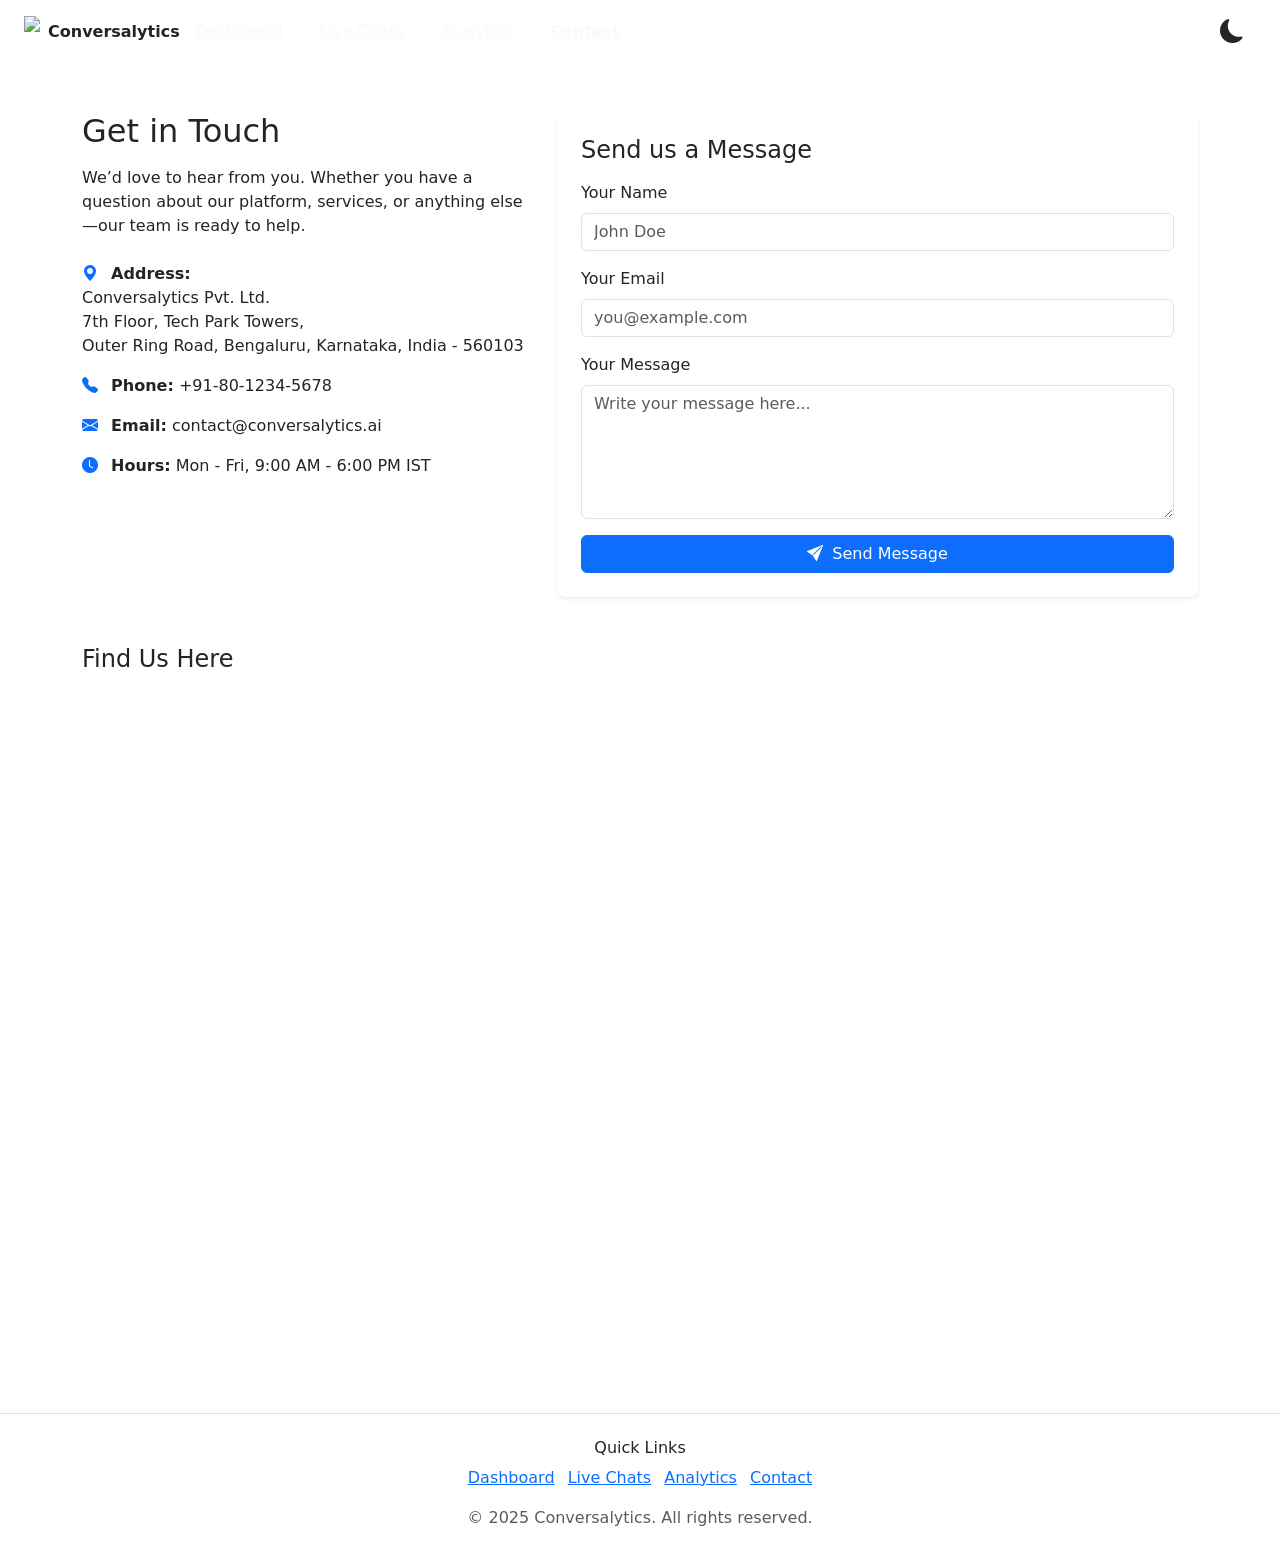
==== frontend/contact.html @ cd5bcfe1 "Upload remaining project files" ====
<!DOCTYPE html>
<html lang="en">

<head>
  <meta charset="UTF-8">
  <title>Contact – Conversalytics</title>
  <meta name="viewport" content="width=device-width, initial-scale=1">
  <link rel="stylesheet" href="https://cdn.jsdelivr.net/npm/bootstrap@5.3.1/dist/css/bootstrap.min.css">
  <link rel="stylesheet" href="https://cdn.jsdelivr.net/npm/bootstrap-icons@1.10.5/font/bootstrap-icons.css">
  <link rel="stylesheet" href="style.css">
</head>

<body class="light-mode">

  <!-- Header -->
  <header class="custom-header d-flex justify-content-between align-items-center px-4 py-2">
    <div class="d-flex align-items-center">
      <img src="logo.png" style="height:32px" class="me-2">
      <span class="fw-bold">Conversalytics</span>
    </div>
    <nav class="d-none d-md-block">
      <a href="index.html" class="mx-3 text-light">Dashboard</a>
      <a href="livechats.html" class="mx-3 text-light">Live Chats</a>
      <a href="analytics.html" class="mx-3 text-light">Analytics</a>
      <a href="contact.html" class="mx-3 fw-semibold text-light">Contact</a>
    </nav>
    <button id="theme-toggle" class="btn border-0 bg-transparent ms-auto fs-4">
      <i class="bi bi-moon-fill"></i>
    </button>

  </header>

  <!-- Contact Section -->
  <main class="container py-5">
    <div class="row g-4">
      <!-- Contact Info -->
      <div class="col-lg-5">
        <div class="contact-info">
          <h2 class="mb-3">Get in Touch</h2>
          <p>We’d love to hear from you. Whether you have a question about our platform, services, or anything else—our
            team is ready to help.</p>

          <ul class="list-unstyled mt-4">
            <li class="mb-3">
              <i class="bi bi-geo-alt-fill text-primary me-2"></i>
              <strong>Address:</strong><br>
              Conversalytics Pvt. Ltd.<br>
              7th Floor, Tech Park Towers,<br>
              Outer Ring Road, Bengaluru, Karnataka, India - 560103
            </li>
            <li class="mb-3">
              <i class="bi bi-telephone-fill text-primary me-2"></i>
              <strong>Phone:</strong> +91-80-1234-5678
            </li>
            <li class="mb-3">
              <i class="bi bi-envelope-fill text-primary me-2"></i>
              <strong>Email:</strong> contact@conversalytics.ai
            </li>
            <li class="mb-3">
              <i class="bi bi-clock-fill text-primary me-2"></i>
              <strong>Hours:</strong> Mon - Fri, 9:00 AM - 6:00 PM IST
            </li>
          </ul>
        </div>
      </div>

      <!-- Contact Form -->
      <div class="col-lg-7">
        <div class="card shadow-sm border-0 rounded-3">
          <div class="card-body p-4">
            <h4 class="mb-3">Send us a Message</h4>
            <form action="#" method="POST">
              <div class="mb-3">
                <label for="name" class="form-label">Your Name</label>
                <input type="text" id="name" name="name" class="form-control" placeholder="John Doe" required>
              </div>
              <div class="mb-3">
                <label for="email" class="form-label">Your Email</label>
                <input type="email" id="email" name="email" class="form-control" placeholder="you@example.com" required>
              </div>
              <div class="mb-3">
                <label for="message" class="form-label">Your Message</label>
                <textarea id="message" name="message" rows="5" class="form-control"
                  placeholder="Write your message here..." required></textarea>
              </div>
              <button type="submit" class="btn btn-primary w-100">
                <i class="bi bi-send-fill me-1"></i> Send Message
              </button>
            </form>
          </div>
        </div>
      </div>
    </div>

    <!-- Map Embed -->
    <div class="mt-5">
      <h4 class="mb-3">Find Us Here</h4>
      <div class="ratio ratio-16x9">
        <iframe
          src="https://www.google.com/maps/embed?pb=!1m18!1m12!1m3!1d3887.865435808989!2d77.6411542!3d12.9344696!2m3!1f0!2f0!3f0!3m2!1i1024!2i768!4f13.1!3m3!1m2!1s0x3bae1405d8d9e7b9%3A0x6e9a3d10b8c2c5b!2sOuter%20Ring%20Road%2C%20Bengaluru!5e0!3m2!1sen!2sin!4v1678531634515"
          style="border:0;" allowfullscreen loading="lazy">
        </iframe>
      </div>
    </div>
  </main>

  <!-- Footer -->
  <!-- Footer -->
<footer class="quick-links text-center py-4 mt-5 border-top">
  <h6>Quick Links</h6>
  <ul class="list-inline">
    <li class="list-inline-item"><a href="index.html">Dashboard</a></li>
    <li class="list-inline-item"><a href="livechats.html">Live Chats</a></li>
    <li class="list-inline-item"><a href="analytics.html">Analytics</a></li>
    <li class="list-inline-item"><a href="contact.html">Contact</a></li>
  </ul>
  <div class="mt-2 text-muted">© 2025 Conversalytics. All rights reserved.</div>
</footer>


  <script src="https://cdn.jsdelivr.net/npm/bootstrap@5.3.1/dist/js/bootstrap.bundle.min.js"></script>
  <script>
    // Theme Toggle
    const toggleBtn = document.getElementById("theme-toggle");
    const body = document.body;
    const icon = toggleBtn.querySelector("i");

    toggleBtn.addEventListener("click", () => {
      body.classList.toggle("dark-mode");
      body.classList.toggle("light-mode");

      if (body.classList.contains("dark-mode")) {
        icon.classList.replace("bi-moon-fill", "bi-sun-fill");
      } else {
        icon.classList.replace("bi-sun-fill", "bi-moon-fill");
      }
    });
  </script>
</body>

</html>
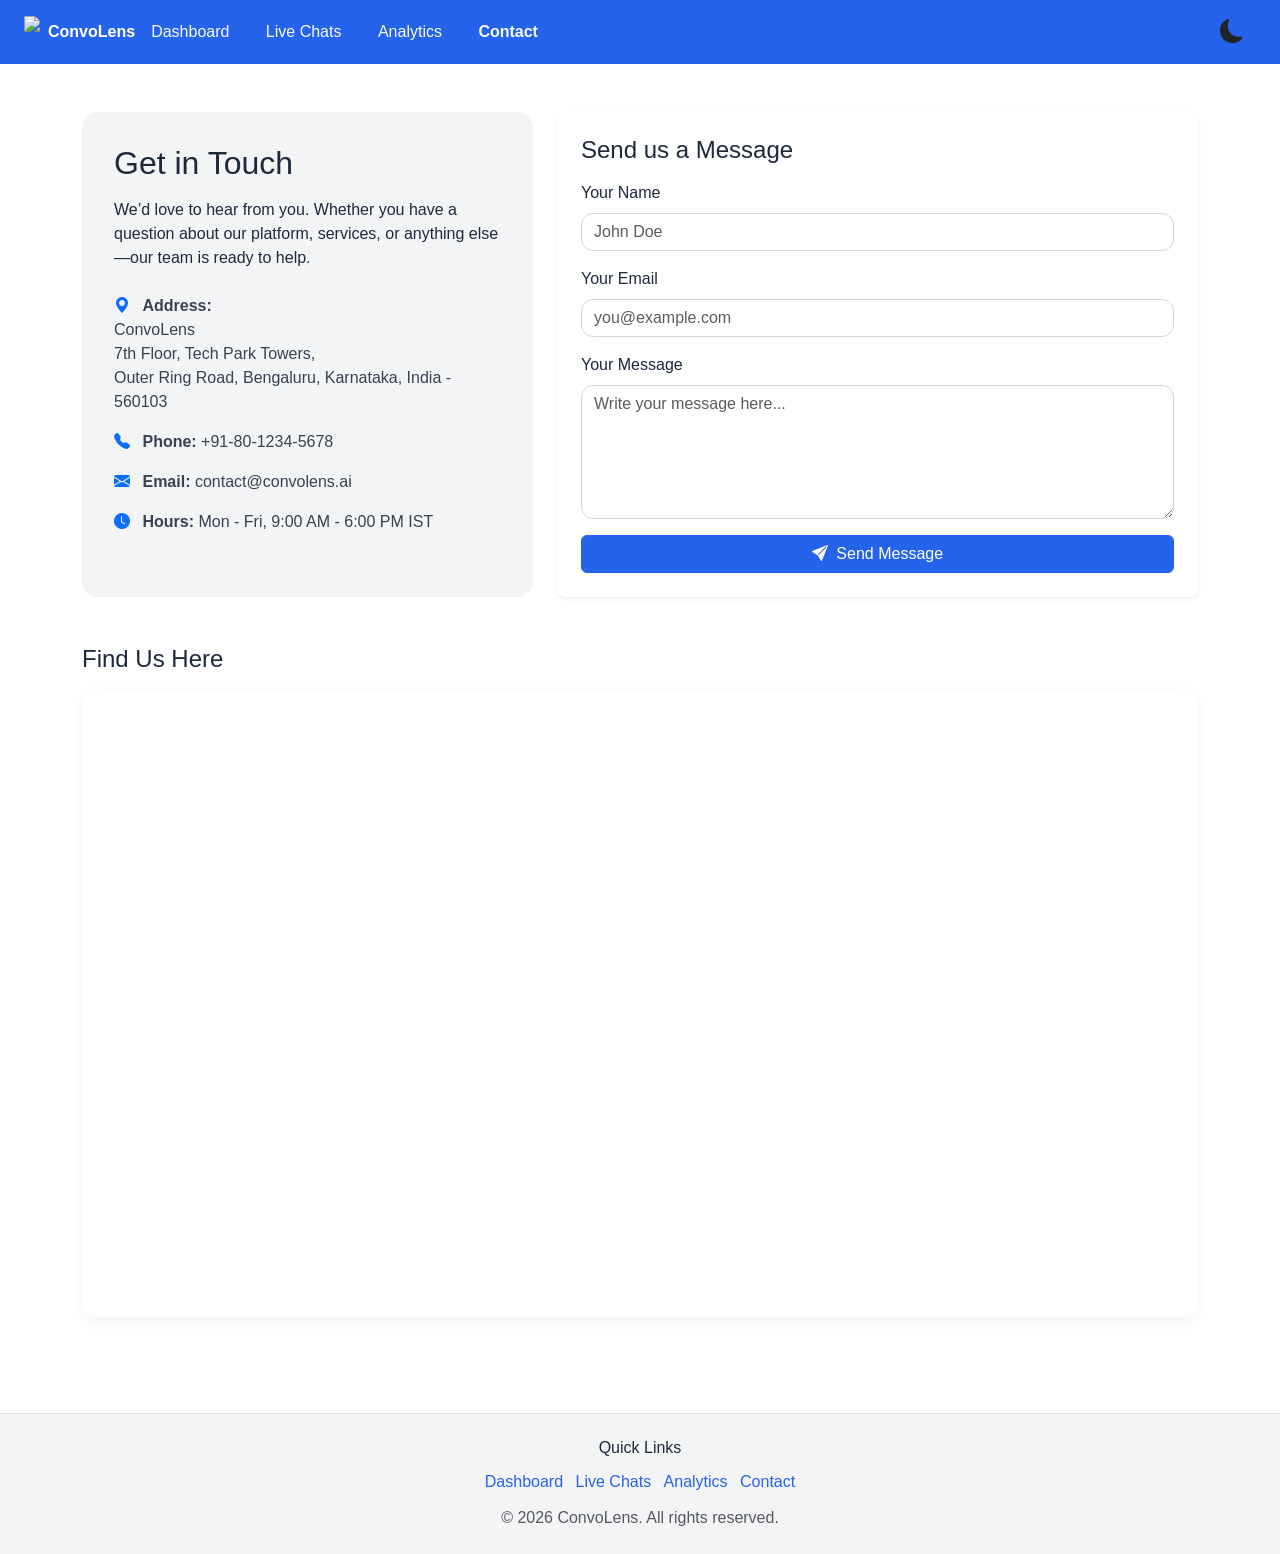
==== commit 42d71cd3: "Phase 2: complete visible ConvoLens branding" ====
--- a/frontend/contact.html
+++ b/frontend/contact.html
@@ -3,7 +3,7 @@
 
 <head>
   <meta charset="UTF-8">
-  <title>Contact – Conversalytics</title>
+  <title>Contact – ConvoLens</title>
   <meta name="viewport" content="width=device-width, initial-scale=1">
   <link rel="stylesheet" href="https://cdn.jsdelivr.net/npm/bootstrap@5.3.1/dist/css/bootstrap.min.css">
   <link rel="stylesheet" href="https://cdn.jsdelivr.net/npm/bootstrap-icons@1.10.5/font/bootstrap-icons.css">
@@ -16,7 +16,7 @@
   <header class="custom-header d-flex justify-content-between align-items-center px-4 py-2">
     <div class="d-flex align-items-center">
       <img src="logo.png" style="height:32px" class="me-2">
-      <span class="fw-bold">Conversalytics</span>
+      <span class="fw-bold">ConvoLens</span>
     </div>
     <nav class="d-none d-md-block">
       <a href="index.html" class="mx-3 text-light">Dashboard</a>
@@ -44,7 +44,7 @@
             <li class="mb-3">
               <i class="bi bi-geo-alt-fill text-primary me-2"></i>
               <strong>Address:</strong><br>
-              Conversalytics Pvt. Ltd.<br>
+              ConvoLens<br>
               7th Floor, Tech Park Towers,<br>
               Outer Ring Road, Bengaluru, Karnataka, India - 560103
             </li>
@@ -54,7 +54,7 @@
             </li>
             <li class="mb-3">
               <i class="bi bi-envelope-fill text-primary me-2"></i>
-              <strong>Email:</strong> contact@conversalytics.ai
+              <strong>Email:</strong> contact@convolens.ai
             </li>
             <li class="mb-3">
               <i class="bi bi-clock-fill text-primary me-2"></i>
@@ -105,7 +105,6 @@
   </main>
 
   <!-- Footer -->
-  <!-- Footer -->
 <footer class="quick-links text-center py-4 mt-5 border-top">
   <h6>Quick Links</h6>
   <ul class="list-inline">
@@ -114,7 +113,7 @@
     <li class="list-inline-item"><a href="analytics.html">Analytics</a></li>
     <li class="list-inline-item"><a href="contact.html">Contact</a></li>
   </ul>
-  <div class="mt-2 text-muted">© 2025 Conversalytics. All rights reserved.</div>
+  <div class="mt-2 text-muted">© 2026 ConvoLens. All rights reserved.</div>
 </footer>
 
 
--- a/frontend/style.css
+++ b/frontend/style.css
@@ -0,0 +1,341 @@
+/* GLOBAL PALETTE */
+:root {
+  --primary: #2563eb;
+  /* main blue */
+  --accent: #3b82f6;
+  /* lighter blue */
+  --bg: #ffffff;
+  --lightsec: #f3f4f6;
+  --border: #d1d5db;
+  --navy: #1e293b;
+  --success: #22c55e;
+  --error: #ef4444;
+  --yellow: #facc15;
+}
+
+body.light-mode {
+  background: var(--bg);
+  color: var(--navy);
+}
+
+body.dark-mode {
+  background: var(--navy);
+  color: var(--bg);
+}
+
+/* HEADER */
+.custom-header {
+  background: var(--primary) !important;
+  color: #fff !important;
+}
+
+/* FOOTER QUICK LINKS */
+.quick-links {
+  background: var(--lightsec);
+  border-top: 1px solid var(--border);
+  padding: 16px;
+}
+
+body.dark-mode .quick-links {
+  background: #0a1629;
+  border-color: var(--border);
+}
+
+.quick-links ul {
+  list-style: none;
+  padding: 0;
+  margin: 0;
+}
+
+.quick-links li {
+  margin: 4px 0;
+}
+
+.quick-links a {
+  color: inherit;
+  text-decoration: none;
+}
+
+.quick-links a:hover {
+  text-decoration: underline;
+}
+
+/* BUTTONS */
+.btn-primary {
+  background: var(--primary);
+  border-color: var(--primary);
+}
+
+.btn-primary:hover {
+  background: var(--accent);
+  border-color: var(--accent);
+}
+
+.btn-outline-primary {
+  color: var(--primary);
+  border-color: var(--primary);
+}
+
+.btn-outline-primary:hover {
+  background: var(--primary);
+  color: #fff;
+}
+
+.btn:focus {
+  box-shadow: none !important;
+}
+
+/* DASHBOARD CARDS */
+.sample-card {
+  background: var(--lightsec);
+  border: 1px solid var(--border);
+}
+
+body.dark-mode .sample-card {
+  background: #334155;
+  border-color: #475569;
+}
+
+/* CHAT UI */
+.chat-window {
+  overflow-y: auto;
+  padding: 16px;
+}
+
+body.light-mode .chat-window {
+  background: var(--lightsec);
+}
+
+body.dark-mode .chat-window {
+  background: #1e293b;
+}
+
+.msg-row {
+  display: flex;
+  align-items: flex-end;
+  margin-bottom: 12px;
+}
+
+.msg-row.user {
+  justify-content: flex-end;
+}
+
+.msg-row.bot {
+  justify-content: flex-start;
+}
+
+.msg {
+  max-width: 70%;
+  padding: 8px 14px;
+  border-radius: 15px;
+}
+
+.msg.user {
+  background: var(--primary);
+  color: #fff;
+}
+
+.msg.bot {
+  background: var(--accent);
+  color: #fff;
+}
+
+.avatar {
+  width: 30px;
+  height: 30px;
+  border-radius: 50%;
+  margin: 0 6px;
+  flex-shrink: 0;
+}
+
+.typing-bubble span {
+  display: inline-block;
+  width: 6px;
+  height: 6px;
+  margin-right: 3px;
+  border-radius: 50%;
+  background: #ccc;
+  animation: blink1 1.2s infinite;
+}
+
+.typing-bubble span:nth-child(2) {
+  animation-delay: .2s;
+}
+
+.typing-bubble span:nth-child(3) {
+  animation-delay: .4s;
+}
+
+@keyframes blink1 {
+
+  0%,
+  100% {
+    opacity: .3;
+  }
+
+  50% {
+    opacity: 1;
+  }
+}
+
+/* =========================
+   GENERAL
+   ========================= */
+body {
+  font-family: 'Segoe UI', Tahoma, Geneva, Verdana, sans-serif;
+  transition: background-color 0.3s, color 0.3s;
+}
+
+/* Header */
+.custom-header {
+  background-color: #2563eb;
+  /* Primary Blue */
+  color: #ffffff;
+}
+
+.custom-header a {
+  text-decoration: none;
+  color: #ffffff;
+  transition: opacity 0.2s;
+}
+
+.custom-header a:hover {
+  opacity: 0.85;
+}
+
+/* =========================
+   CONTACT PAGE LIGHT MODE
+   ========================= */
+body.light-mode main {
+  background-color: #ffffff;
+  color: #1e293b;
+}
+
+body.light-mode .contact-info {
+  background-color: #f3f4f6;
+  /* light gray section */
+  border-radius: 1rem;
+  padding: 2rem;
+  height: 100%;
+}
+
+body.light-mode .contact-info li {
+  color: #374151;
+}
+
+body.light-mode .card {
+  background-color: #ffffff;
+  color: #1e293b;
+}
+
+/* =========================
+   CONTACT PAGE DARK MODE
+   ========================= */
+body.dark-mode {
+  background-color: #1e293b;
+  color: #f3f4f6;
+}
+
+body.dark-mode .custom-header {
+  background-color: #0f172a;
+}
+
+body.dark-mode main {
+  background-color: #1e293b;
+  /* Deep Navy */
+  color: #f3f4f6;
+}
+
+body.dark-mode .contact-info {
+  background-color: #334155;
+  /* slightly lighter navy */
+  border-radius: 1rem;
+  padding: 2rem;
+  height: 100%;
+}
+
+body.dark-mode .contact-info li {
+  color: #e5e7eb;
+  /* light gray text */
+}
+
+body.dark-mode .card {
+  background-color: #0f172a;
+  /* darker panel */
+  color: #f3f4f6;
+}
+
+body.dark-mode .form-control {
+  background-color: #1e293b;
+  color: #f9fafb;
+  border: 1px solid #475569;
+}
+
+body.dark-mode .form-control:focus {
+  border-color: #3b82f6;
+  box-shadow: 0 0 0 0.2rem rgba(37, 99, 235, 0.25);
+}
+
+body.dark-mode footer.quick-links {
+  background-color: #0f172a;
+  color: #e5e7eb;
+}
+
+body.dark-mode footer.quick-links a {
+  color: #3b82f6;
+}
+
+/* =========================
+   SHARED ENHANCEMENTS
+   ========================= */
+.card {
+  border-radius: 1rem;
+  box-shadow: 0 6px 20px rgba(0, 0, 0, 0.08);
+  transition: background-color 0.3s, color 0.3s;
+}
+
+form .form-control {
+  border-radius: 0.75rem;
+  border: 1px solid #d1d5db;
+  transition: all 0.2s ease-in-out;
+}
+
+form .form-control:focus {
+  border-color: #2563eb;
+  box-shadow: 0 0 0 0.2rem rgba(37, 99, 235, 0.25);
+}
+
+form button {
+  border-radius: 0.75rem;
+  font-weight: 500;
+  background-color: #2563eb;
+  border: none;
+  transition: background-color 0.3s ease;
+}
+
+form button:hover {
+  background-color: #1e40af;
+}
+
+.ratio iframe {
+  border-radius: 1rem;
+  box-shadow: 0 4px 16px rgba(0, 0, 0, 0.05);
+}
+
+footer.quick-links {
+  background-color: #f3f4f6;
+}
+
+footer.quick-links a {
+  color: #2563eb;
+  text-decoration: none;
+}
+
+footer.quick-links a:hover {
+  text-decoration: underline;
+  color: #1e40af;
+}
+/* Improve muted text visibility in dark mode */
+body.dark-mode footer.quick-links .text-muted {
+  color: #e5e7eb !important; /* Light gray visible on dark backgrounds */
+}
